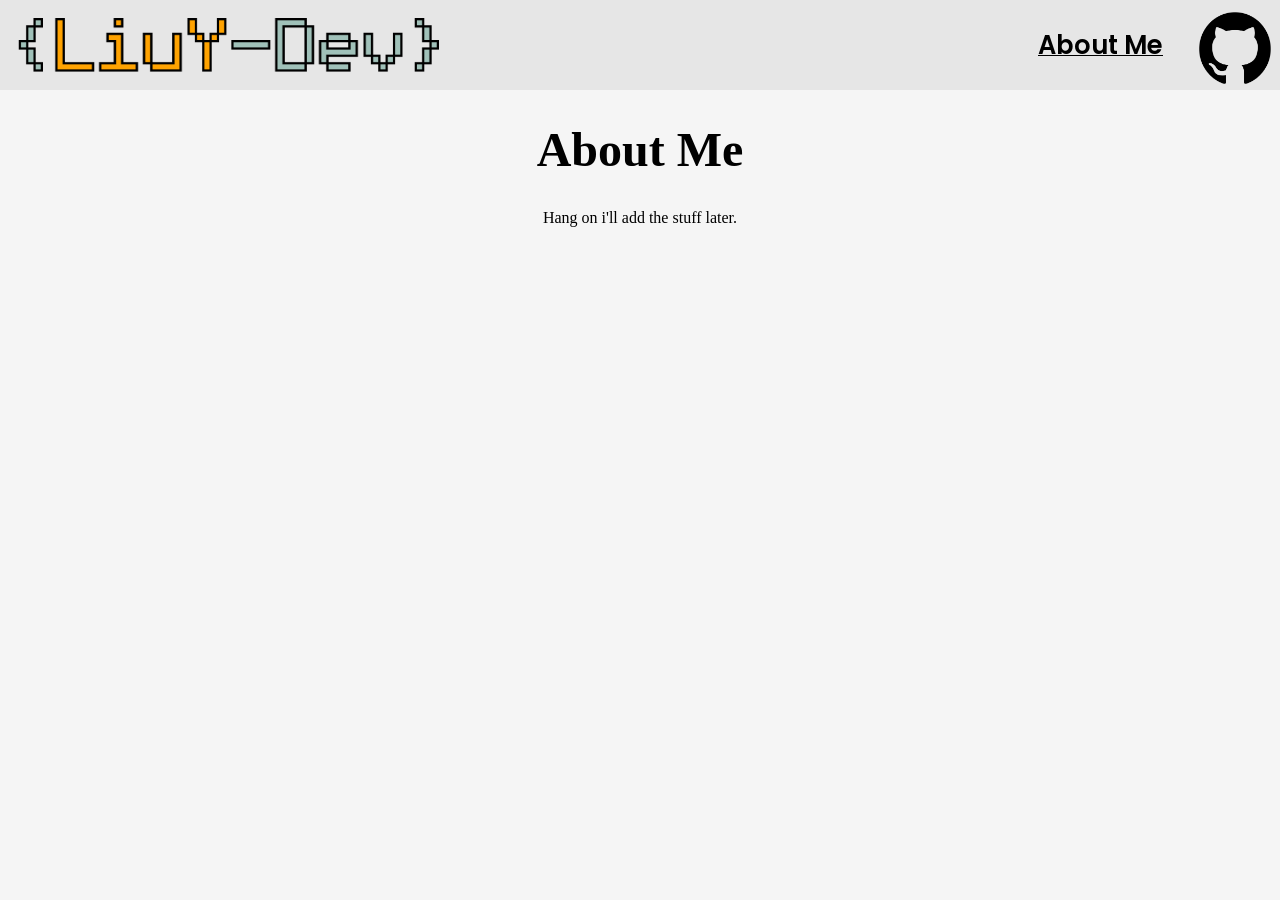
==== about-me/index.html @ 6308836e "Make lots of changes but still unfinished about me page" ====
<!DOCTYPE html>
<html>
    <head>
        <meta charset="utf-8">
        <meta http-equiv="X-UA-Compatible" content="IE=edge">
        <title></title>
        <meta name="description" content="">
        <meta name="viewport" content="width=device-width, initial-scale=1">
        <link rel="stylesheet" href="../style.css">
    </head>
    <body style="margin: 0px; background-color: rgb(245,245,245);">
        <div class="top-bar">
            <a href="../">
                <img src="../main_res/images/logo.png" alt="Logo" class="ycd-logo">
            </a>
            <div style="display: flex; justify-content: right; align-items: center;">
                <a href="../about-me/" class="about-me-link">
                    <span class="about-me">
                        About Me
                    </span>
                </a>
                <a href="https://github.com/LiuY-dev/" target="_blank">
                    <img src="../main_res/images/github_logo.png" alt="Github Link" class="github-logo">
                </a>
            </div>
        </div>
        <div style="display: flex; flex-direction: column; align-items: center;">
            <h1 style="font-size: 3rem;">About Me</h1>
            <span>
                Hang on i'll add the stuff later.
            </span>
        </div>
        <script src="" async defer></script>
    </body>
</html>
---- style.css ----
@font-face {
    font-family: poppins-regular;
    src: url(main_res/Poppins/Poppins-Regular.ttf);
}
@font-face {
    font-family: poppins-thick;
    src: url(main_res/Poppins/Poppins-SemiBold.ttf);
}

.top-bar {
    width: 100%;
    height: 10vh;
    background-color: rgb(230, 230, 230);
    display: flex;
    justify-content: space-between;
}

.grid-container {
    display: grid;
    background-color: rgb(245, 245, 245);
    grid-template-columns: 44vw 44vw;
    grid-template-rows: repeat(12.6vh);
    gap: 4vw;
    padding: 4vw;
}

.button-image {
    display: block;
    position: relative;
    width: 44vw;
    height: 12.6vh;
    object-fit:cover;
    border-radius: 1.2vw;
    border-width: 4px;
    border-color: black;
    border-style: solid;
}

.button-text {
    position: absolute;
    bottom: 1.2vh;
    left: 2.2vw;
    color: whitesmoke;
    font-size: 3rem;
    font-family: poppins-thick;
    text-shadow: 0px 0px 8px black;
}

.ycd-logo {
    width: auto;
    height: 6vh;
    margin-top: 2vh;
    margin-left: 2vh;
}

.coming-soon-image {
    display: block;
    position: relative;
    width: 44vw;
    height: 12.6vh;
    object-fit: fill;
    border-radius: 1.2vw;
    border-width: 4px;
    border-color: black;
    border-style: solid;
}

.coming-soon-columns {
    display: grid;
    grid-auto-flow: column;
    width: 100vh;
    height: 90vh;
}

.github-logo {
    height: 8vh;
    width: 8vh;
    margin-top: 1vh;
    margin-right: 1vh;
}

.about-me {
    font-family: poppins-thick;
    font-size: 1.6rem;
    margin-right: 4vh;
    margin-bottom: calc((87.398 - height)/2);
}

.about-me-link {
    color: black;
}
.about-me-link:hover {
    color: rgb(65,45,50);
}
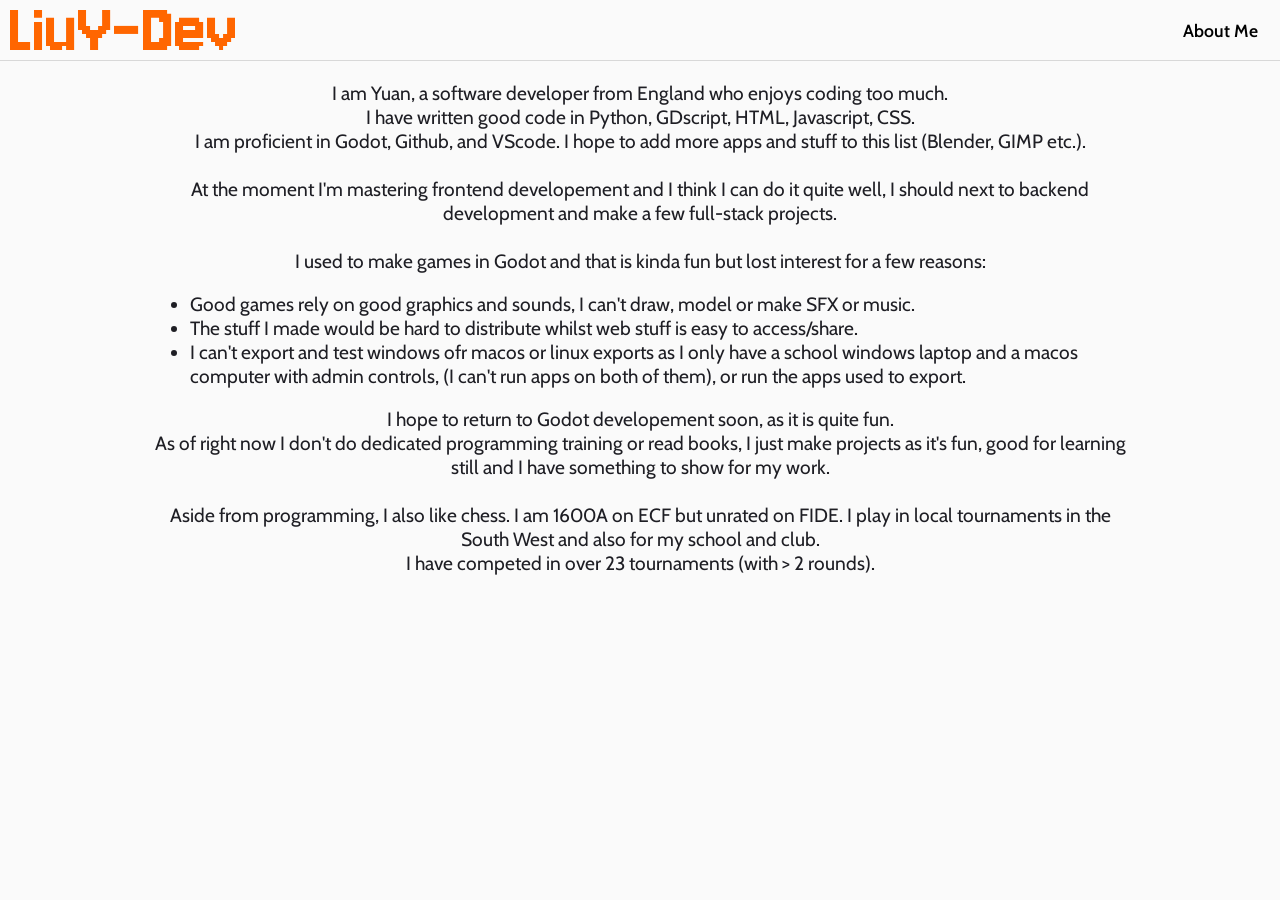
==== commit f4f0b69e: "Adding the updated website, with complete UI overhaul, new software and different pages." ====
--- a/about-me/index.html
+++ b/about-me/index.html
@@ -3,32 +3,38 @@
     <head>
         <meta charset="utf-8">
         <meta http-equiv="X-UA-Compatible" content="IE=edge">
-        <title></title>
+        <title>About Yuan</title>
         <meta name="description" content="">
         <meta name="viewport" content="width=device-width, initial-scale=1">
         <link rel="stylesheet" href="../style.css">
+        <link rel="stylesheet" href="style.css">
+        <link rel="icon" href="../main_res/images/LYD_favicon.png">
     </head>
-    <body style="margin: 0px; background-color: rgb(245,245,245);">
-        <div class="top-bar">
-            <a href="../">
-                <img src="../main_res/images/logo.png" alt="Logo" class="ycd-logo">
-            </a>
-            <div style="display: flex; justify-content: right; align-items: center;">
-                <a href="../about-me/" class="about-me-link">
-                    <span class="about-me">
-                        About Me
-                    </span>
-                </a>
-                <a href="https://github.com/LiuY-dev/" target="_blank">
-                    <img src="../main_res/images/github_logo.png" alt="Github Link" class="github-logo">
-                </a>
+    <body>
+    
+        <header class="thin-border" style="border-bottom-style: inset;">
+            <a href="../"><img src="../main_res/images/ly-d_logo.png" alt="The logo"></a>
+            <div style="display: flex; align-items: stretch; justify-content: flex-end;">
+                <a href="../about-me/"><button class="header_button">About Me</button></a>
             </div>
-        </div>
-        <div style="display: flex; flex-direction: column; align-items: center;">
-            <h1 style="font-size: 3rem;">About Me</h1>
-            <span>
-                Hang on i'll add the stuff later.
-            </span>
+        </header>
+
+        <div style="display: flex; flex-direction: column; align-items: center; margin-top: 20px; font-size: 1.2rem; margin-inline: 150px;">
+            <span>I am Yuan, a software developer from England who enjoys coding too much.</span>
+            <span>I have written good code in Python, GDscript, HTML, Javascript, CSS.</span>
+            <span>I am proficient in Godot, Github, and VScode. I hope to add more apps and stuff to this list (Blender, GIMP etc.).</span> <br>
+            <span>At the moment I'm mastering frontend developement and I think I can do it quite well, I should next to backend development and make a few full-stack projects.</span><br>
+            <span>I used to make games in Godot and that is kinda fun but lost interest for a few reasons:</span>
+            <ul>
+                <li>Good games rely on good graphics and sounds, I can't draw, model or make SFX or music.</li>
+                <li>The stuff I made would be hard to distribute whilst web stuff is easy to access/share.</li>
+                <li>I can't export and test windows ofr macos or linux exports as I only have a school windows laptop and a macos computer with admin controls, (I can't run apps on both of them), or run the apps used to export.</li>
+            </ul>
+            <span>I hope to return to Godot developement soon, as it is quite fun.</span>
+            <span>As of right now I don't do dedicated programming training or read books, I just make projects as it's fun, good for learning still and I have something to show for my work.</span> <br>
+            <span>Aside from programming, I also like chess. I am 1600A on ECF but unrated on FIDE. I play in local tournaments in the South West and also for my school and club.</span>
+            <span>I have competed in over 23 tournaments (with > 2 rounds).</span>
+            
         </div>
         <script src="" async defer></script>
     </body>
--- a/style.css
+++ b/style.css
@@ -1,94 +1,99 @@
 @font-face {
-    font-family: poppins-regular;
-    src: url(main_res/Poppins/Poppins-Regular.ttf);
-}
-@font-face {
-    font-family: poppins-thick;
-    src: url(main_res/Poppins/Poppins-SemiBold.ttf);
+    font-family: cabin;
+    src: url(main_res/Cabin-Variable.ttf);
 }
 
-.top-bar {
-    width: 100%;
-    height: 10vh;
-    background-color: rgb(230, 230, 230);
+@keyframes item_button {
+  from {box-shadow: none;}
+  to {box-shadow: 0px 3px 12px 1px rgb(150,150,150);}
+}
+
+
+body {
+    margin: 0px;
+    background-color: #fafafa;
+    color: #1e1e24;
+    font-family: cabin;
+}
+
+header {
+    height: 40px;
     display: flex;
+    padding: 10px;
+    align-items: stretch;
     justify-content: space-between;
 }
 
-.grid-container {
-    display: grid;
-    background-color: rgb(245, 245, 245);
-    grid-template-columns: 44vw 44vw;
-    grid-template-rows: repeat(12.6vh);
-    gap: 4vw;
-    padding: 4vw;
+.thin-border {
+    border-color: #d8d8d8;
+    border-width: 1px;
 }
 
-.button-image {
-    display: block;
-    position: relative;
-    width: 44vw;
-    height: 12.6vh;
-    object-fit:cover;
-    border-radius: 1.2vw;
-    border-width: 4px;
-    border-color: black;
-    border-style: solid;
+.header_button {
+    border-radius: 10px;
+    border-width: 0px;
+    background-color: rgba(0,0,0,0);
+    padding-inline: 12px;
+    padding-block: 0px;
+    font-weight: 600;
+    font-size: 1.1rem;
+    height: 40px;
 }
 
-.button-text {
-    position: absolute;
-    bottom: 1.2vh;
-    left: 2.2vw;
-    color: whitesmoke;
-    font-size: 3rem;
-    font-family: poppins-thick;
-    text-shadow: 0px 0px 8px black;
+.header_button:hover {
+    background-color: rgba(230,230,230,1);
 }
 
-.ycd-logo {
-    width: auto;
-    height: 6vh;
-    margin-top: 2vh;
-    margin-left: 2vh;
+button {
+    cursor: pointer;
+    font-family: cabin;
 }
 
-.coming-soon-image {
-    display: block;
+.portfolio_btn {
+    height: 400px;
+    width: 300px;
+    border-radius: 5px;
+    border-style: groove;
+    background-color: #fafafa;
+    margin: 10px;
+    padding: 0px;
+    display: flex;
+    flex-direction: column;
+    overflow-y: hidden;
     position: relative;
-    width: 44vw;
-    height: 12.6vh;
-    object-fit: fill;
-    border-radius: 1.2vw;
-    border-width: 4px;
-    border-color: black;
-    border-style: solid;
 }
 
-.coming-soon-columns {
-    display: grid;
-    grid-auto-flow: column;
-    width: 100vh;
-    height: 90vh;
+.portfolio_btn:hover {
+    animation-name: item_button;
+    animation-duration: 0.2s;
+    animation-fill-mode: forwards;
 }
 
-.github-logo {
-    height: 8vh;
-    width: 8vh;
-    margin-top: 1vh;
-    margin-right: 1vh;
+h2 {
+    margin-bottom: 0px;
 }
 
-.about-me {
-    font-family: poppins-thick;
-    font-size: 1.6rem;
-    margin-right: 4vh;
-    margin-bottom: calc((87.398 - height)/2);
+p {
+    font-size: 1rem;
 }
 
-.about-me-link {
-    color: black;
+.thumbnail_img {
+    height: 198px;
+    width: 298px;
+    border-bottom-style: solid;
 }
-.about-me-link:hover {
-    color: rgb(65,45,50);
+
+.github_logo_mini {
+    position: absolute;
+    top: 20px;
+    right: 20px;
+    height: 30px;
+    width: 30px;
+    filter: opacity(0.4);
+    opacity: 1;
+    transition: filter 0.2s;
+}
+
+.github_logo_mini:hover {
+    filter: opacity(1);
 }
--- a/about-me/style.css
+++ b/about-me/style.css
@@ -0,0 +1,8 @@
+@font-face {
+    font-family: cabin;
+    src: url(../main_res/Cabin-Variable.ttf);
+}
+
+span {
+    text-align: center;
+}
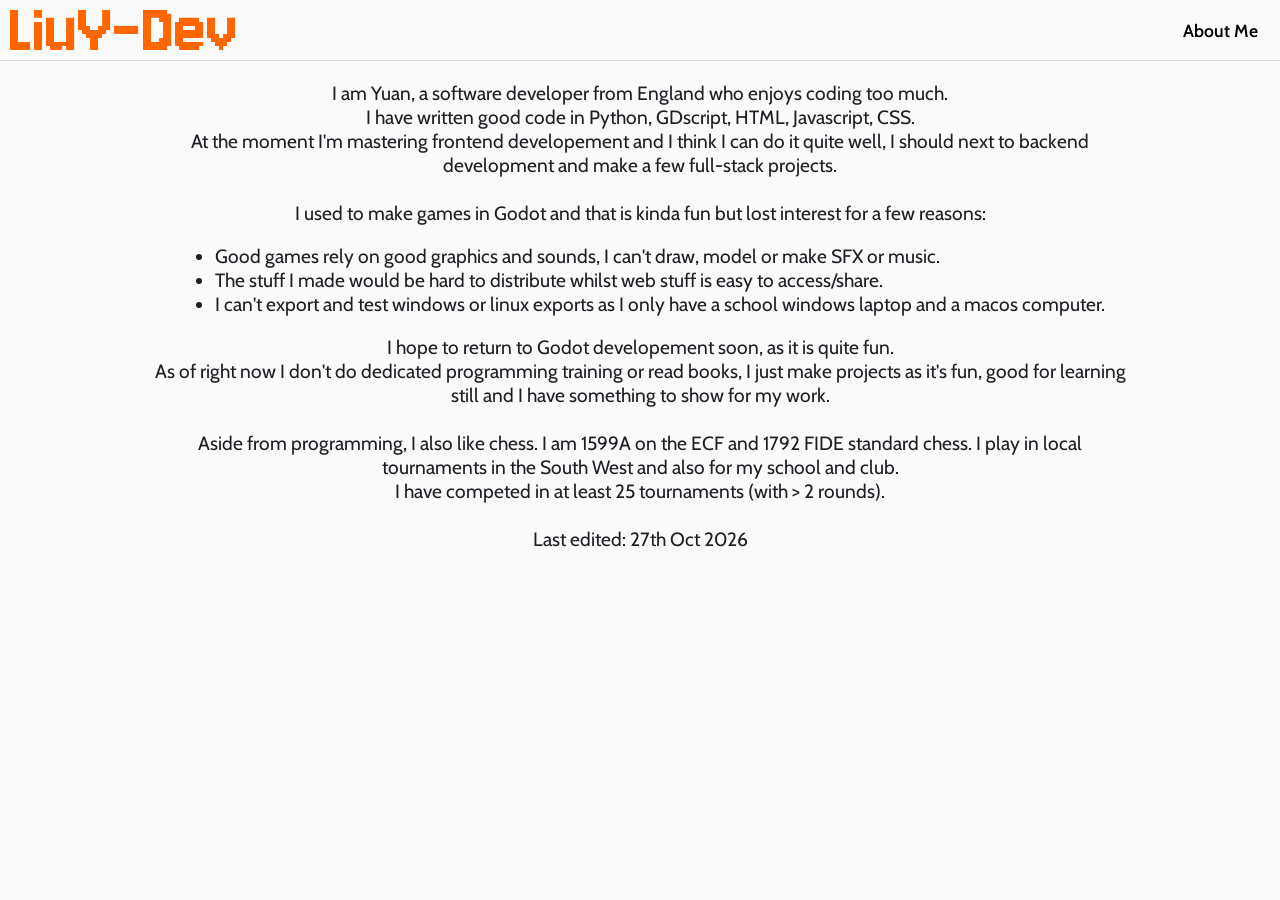
==== commit 8f392b7c: "Updating website" ====
--- a/about-me/index.html
+++ b/about-me/index.html
@@ -12,7 +12,7 @@
     </head>
     <body>
     
-        <header class="thin-border" style="border-bottom-style: inset;">
+        <header class="thin-border" style="border-bottom-style: solid;">
             <a href="../"><img src="../main_res/images/ly-d_logo.png" alt="The logo"></a>
             <div style="display: flex; align-items: stretch; justify-content: flex-end;">
                 <a href="../about-me/"><button class="header_button">About Me</button></a>
@@ -22,18 +22,18 @@
         <div style="display: flex; flex-direction: column; align-items: center; margin-top: 20px; font-size: 1.2rem; margin-inline: 150px;">
             <span>I am Yuan, a software developer from England who enjoys coding too much.</span>
             <span>I have written good code in Python, GDscript, HTML, Javascript, CSS.</span>
-            <span>I am proficient in Godot, Github, and VScode. I hope to add more apps and stuff to this list (Blender, GIMP etc.).</span> <br>
             <span>At the moment I'm mastering frontend developement and I think I can do it quite well, I should next to backend development and make a few full-stack projects.</span><br>
             <span>I used to make games in Godot and that is kinda fun but lost interest for a few reasons:</span>
             <ul>
                 <li>Good games rely on good graphics and sounds, I can't draw, model or make SFX or music.</li>
                 <li>The stuff I made would be hard to distribute whilst web stuff is easy to access/share.</li>
-                <li>I can't export and test windows ofr macos or linux exports as I only have a school windows laptop and a macos computer with admin controls, (I can't run apps on both of them), or run the apps used to export.</li>
+                <li>I can't export and test windows or linux exports as I only have a school windows laptop and a macos computer.</li>
             </ul>
             <span>I hope to return to Godot developement soon, as it is quite fun.</span>
             <span>As of right now I don't do dedicated programming training or read books, I just make projects as it's fun, good for learning still and I have something to show for my work.</span> <br>
-            <span>Aside from programming, I also like chess. I am 1600A on ECF but unrated on FIDE. I play in local tournaments in the South West and also for my school and club.</span>
-            <span>I have competed in over 23 tournaments (with > 2 rounds).</span>
+            <span>Aside from programming, I also like chess. I am 1599A on the ECF and 1792 FIDE standard chess. I play in local tournaments in the South West and also for my school and club.</span>
+            <span>I have competed in at least 25 tournaments (with > 2 rounds).</span><br>
+            <span>Last edited: 27th Oct 2026</span>
             
         </div>
         <script src="" async defer></script>
